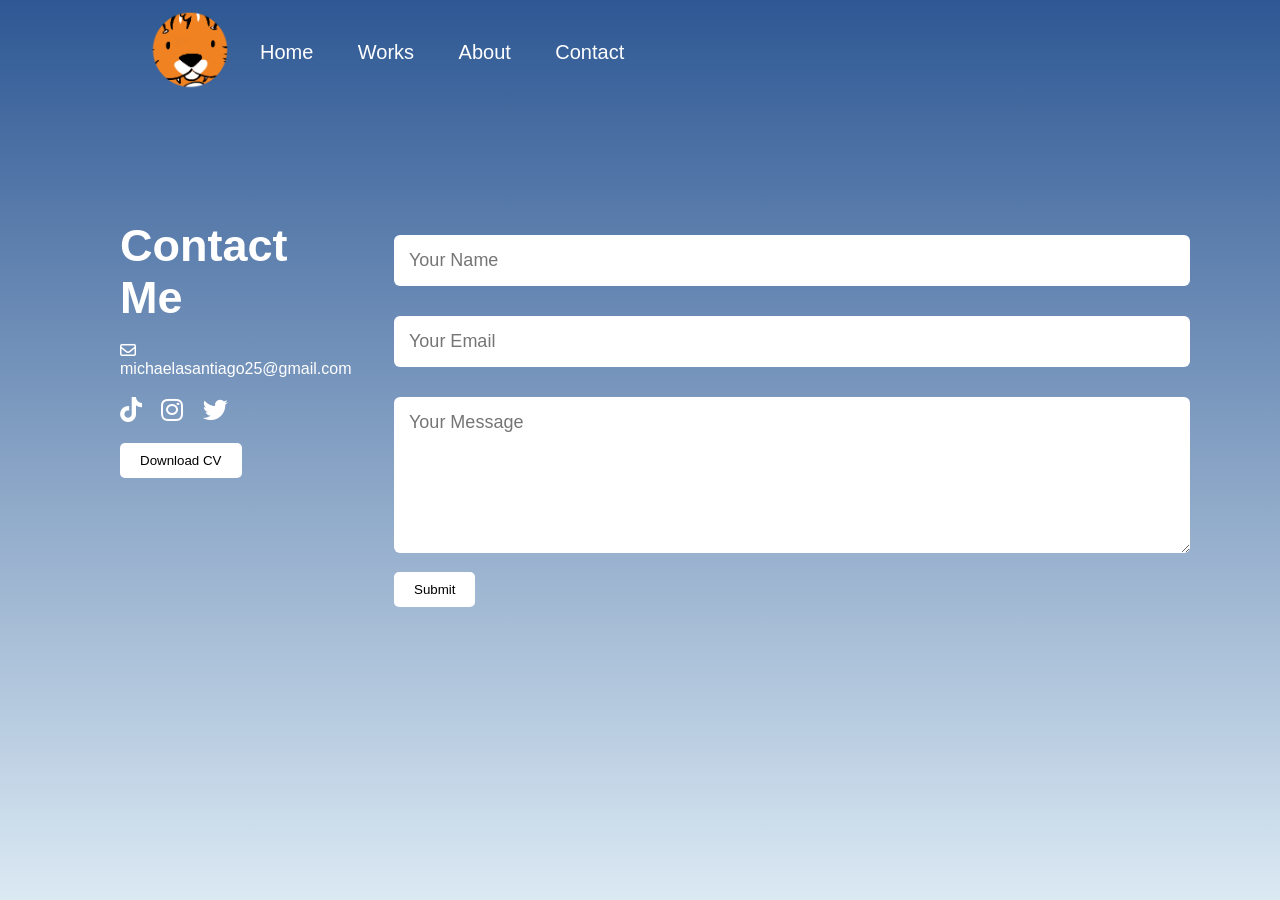
==== contact.html @ 723db595 "1st website" ====
<!DOCTYPE html>
<html lang="en">
<head>
    <meta charset="UTF-8">
    <meta name="viewport" content="width=device-width, initial-scale=1.0">
    <title>Lucidly Cloudy</title>
    <link rel="stylesheet" href="style.css">
    <link rel="stylesheet" href="https://cdnjs.cloudflare.com/ajax/libs/font-awesome/6.4.2/css/all.min.css" integrity="sha512-z3gLpd7yknf1YoNbCzqRKc4qyor8gaKU1qmn+CShxbuBusANI9QpRohGBreCFkKxLhei6S9CQXFEbbKuqLg0DA==" crossorigin="anonymous" referrerpolicy="no-referrer" />
</head>
<body>
    <!--Header-->
    <div class="headerbackgroundAbout"></div>
    <div class="headercontainerAbout">
        <div class="header">
            <nav>
                <a href="index.html"><img class="logo" src="ImageLogo.png"></a>
                <ul>
                    <li><a href="index.html">Home</a></li>
                    <li><a href="index.html#works">Works</a></li>
                    <li><a href="about.html">About</a></li>
                    <li><a href="contact.html">Contact</a></li>
                </ul>
            </nav>
        </div>
    </div>

    <!--Contact-->
        <div class="contactcontainer">
            <div class="contactrow">
                <div class="contact-left">
                    <h1 class="contactmetitle">Contact Me</h1>
                    <br>
                    <p><i class="far fa-envelope"></i> michaelasantiago25@gmail.com</p>
                    <br>
                    <div class="social-icons">
                        <a href="https://www.tiktok.com/@lucidly_cloudy"><i class="fab fa-tiktok"></i></a>
                        <a href="https://www.instagram.com/lucidly_cloudy/"><i class="fab fa-instagram"></i></a>
                        <a href="https://twitter.com/lucidly_cloudy"><i class="fab fa-twitter"></i></a>
                    </div>
                    <br>
                    <a href="SantiagoResume.pdf" download><button class="about-btn">Download CV</button></a>
                </div>
                <div class="contact-right">
                    <form name="submit-to-google-sheet">
                        <input type="text" name="Name" placeholder="Your Name" required>
                        <input type="email" name="Email" placeholder="Your Email" required>
                        <textarea name="Message" rows="6" placeholder="Your Message"></textarea>
                        <button type="submit" class="about-btn">Submit</button>
                    </form>
                    <span id="msg"></span>
                </div>
            </div>            
        </div>

        <script>
            const scriptURL = 'https://script.google.com/macros/s/AKfycbw84-altZOAwcdRcRcQWiONFBx1Z3ZX7SlaLG_FwyudDHnXnkcB0sOAN3ytgWbQBIMH/exec'
            const form = document.forms['submit-to-google-sheet']
            const msg = document.getElementById("msg")
            form.addEventListener('submit', e => {
                e.preventDefault()
                fetch(scriptURL, { method: 'POST', body: new FormData(form)})
                .then(response => {
                    msg.innerHTML = "Message sent successfully"
                    setTimeout(function(){
                        msg.innerHTML=""
                    },5000)
                    form.reset()
                })
                .catch(error => console.error('Error!', error.message))
            })

        </script>
</body>
</html>
---- style.css ----
*{
    padding: 0;
    margin: 0;
    font-family: 'Poppins', sans-serif; 
}

body {
    background-color: black;
    color: #fff;
}

/*Smooth Scrolling upon clicking 'Work'*/
html{
    scroll-behavior: smooth;
}

/*Fade In Effect*/
@keyframes fadeIn {
    0% {
      opacity: 0;
    }
    100% {
        opacity: 100%;    }
  } 

 /*For all Images*/
img {
    width: 100%;
    height: 100%;
    object-fit: cover;
    border-radius: 15px;
}


#home{
    color: none;
}

/*--Header--*/
.headerbackground{
    animation: fadeIn 5s;
    width: 100%;
    height: 100vh;
    background-image: url(ImageMagic.png);
    background-size: cover;
    background-position: center;
    position: absolute;
    background-attachment: fixed;
}

.headercontainer{
    width: 100%;
    height: 100vh;
    position: relative;
}

.header{
    animation: fadeIn 1s;
    width: 100%;
    height: 100px;
}

.logo{
    padding: 10px 10px 10px 150px;
    width: 80px;
    height: 80px;
    position: relative;
}

/*Navigation Format*/
nav{
    display: flex;
    align-items:center;
    flex-wrap: wrap;
}

nav ul li{
    display: inline-block;
    list-style: none;
    margin: 20px;
}

nav ul li a {
    color: #fff;
    text-decoration: none;
    font-size: 20px;
    position:relative;
}

nav ul li a::after{
    content: '';
    width: 0;
    height: 3px;   
    background: #F08221;
    position: absolute;
    left: 0;
    bottom: -6px;
    transition: 0.5s;
}

nav ul li a:hover::after{
    width: 100%
}

/*Header Quote*/
.headerquote {
    animation: fadeIn 3s;
    padding: 200px 0px 100px 200px;
    font-size: 60px;
    font-style:italic;  
    color: #fff;
    position: relative;
}





/*Works*/
#works{ 
    background-image: linear-gradient(#03000f, #02123a,#00356d, #0286bc, #3dd2ee, #a5f5ff);   
    width: 100%;
    height: 100hv;
    text-align: center;
    position: absolute;
}

.worksmaintitle{
    padding: 0px 50px 80px 50px;
}

/*Slideshow*/
.workscontainer{
    justify-content: center;    
    display: flex;
    flex-wrap: wrap;
    position: relative;
}

.slideshow-container {
    padding: 30px;
    position: relative;
}

.mySlides1, .mySlides2, .mySlides3, .mySlides4, .mySlides5{
    overflow: hidden;
    display: none;
    width:  500px;
    height: 281.25px;
    position: relative;
}

/*Slideshow Button*/
.prev, .next {
    cursor:pointer;
    width: auto;
    padding: 16px;
    color: black;
    font-weight: bold;
    font-size: 18px;
    transition: 0.6s ease;
    border-radius: 3px 0 0 3px;
    user-select: none;
    outline: none;
  }

.next {
    right: 0;
    border-radius: 0 3px 3px 0;
}

.prev:hover, .next:hover {
  color: #F08221;
}

/*Card Pop-up*/
.card-body{
    width:  500px;
    height: 281.25px;
    position: absolute;
    top:330px;
    right:0px;
    background: #f082218a;
    backdrop-filter: blur(5px);
    border-radius: 15px;
    transition: 0.7s;
}

.worksTitle{
   padding: 25% 0% 3% 0%;
}

.card-btn{
    color: black;
    background: white;
    padding: 10px 20px;
    border-radius: 5px;
    border: none;
    outline: none;
    font-weight: 500;
    cursor: pointer;
}

.card-btn:hover{
    color: white;
    background: rgb(73, 132, 209);
}

.mySlides1:hover .card-body{
    top: 0px;
    right: 0px;
}
.mySlides2:hover .card-body{
    top: 0px;
    right: 0px;
}
.mySlides3:hover .card-body{
    top: 0px;
    right: 0px;
}
.mySlides4:hover .card-body{
    top: 0px;
    right: 0px;
}
.mySlides5:hover .card-body{
    top: 0px;
    right: 0px;
}

.upbtn{
    color: white;
    background: #F08221;
    padding: 15px 10px;
    border-radius: 5px;
    border: none;
    outline: none;
    font-weight: 500;
    cursor: pointer;
    font-size: 20px;
    position: relative;
}

.upbtn:hover{
    color: #F08221;
    background: white;
}



/*About Me*/
.headerbackgroundAbout{
    background-image: linear-gradient(#2E5894, #5175A7, #7392BA, #96AFCD, #B8CCE0, #DBE9F3);
    background-repeat: no-repeat;
    background-size: 100%;
    width: 100%;
    height: 100vh;
    position: absolute;
}

.headercontainerAbout{ 
    width: 100%; 
    height: 100hv;
}

.aboutcontainer{
    width: 100%;
    height: 100%;
    background-position: center;
    padding: 80px 0px 0px 0px ;
    display: flex;
    flex-wrap: wrap;
    justify-content:center;
    position: relative;
}

.mypicturecontainer{
    animation: fadeIn 2s;
    background-color:'';
    width: 523px;
    height: 700px;
    object-fit: contain;
}

.aboutmecontainer{
    animation: fadeIn 5s;
    padding: 20px;
    width: 523px;
    height: 700x;
    position: relative;
}

.aboutmetitle{
    padding: 0px 50px 10px 50px;
    font-size: 45px;
}

.aboutmetext{
    padding: 0px 50px 0px 50px;
    font-size: 20px;
}

.otherinfotitle{
    padding: 0px 50px 0px 50px;
    font-size: 45px;
}

.otherinfocontainer{
    padding: 0px 50px 80px 70px;
    width: 520px;
    height: 100px;
}

.otherinfotext{
    font-size: 20px;
}





/*Contact*/
.contactcontainer{
    animation: fadeIn 2s;
    width: 100%;
    height: 100px;
}

.contactrow{
    padding: 100px;
    display: flex;
    justify-content:center;
    position: relative;
}

/*Contact Left Side*/
.contact-left{
    flex-basis: 25%;
    padding: 20px;
    width: 100px;
    height: 100px;
    position: relative;
}

.contactmetitle{
    font-size: 45px;
}

.contactleft p{
    flex-basis: 30px;
}

.contactleft p i{
    color:white;
    margin-right: 15px;
    font-size: 25px;
}

.socialicons{
    margin-top: 30px;
}

.social-icons a{
    text-decoration: none;
    font-size: 25px;
    margin-right: 15px;
    color: white;
    display: inline-block;
    transition: transform 0.5s;
}

.social-icons a:hover{
    color: #F08221;
    transform: translateY(-5px);
    
}

.about-btn{
    text-decoration: none;
    color: black;
    background: white;
    padding: 10px 20px;
    border-radius: 5px;
    border: 0;
    outline: none;
    font-weight: 500;
    cursor: pointer;
}

.about-btn:hover{
    color: white;
    background: #F08221;
}

/*Contact Right Side*/
.contact-right{
    flex-basis: -75%;
    padding: 20px;
}

.contact-right form{
    width: 100%;
}

form input, form textarea{
    width: 100%;
    border: 0;
    outline: none;
    background: white;
    padding: 15px;
    margin: 15px 0;
    color: black;
    font-size: 18px;
    border-radius: 6px;
}

#msg{
    color: white;
    margin-top: 10px;
    display: block;
}

/*Copyright*/
.copyright{
    position: absolute;
    position: relative;
    text-align: center;
    margin-top: 30px;
    margin-bottom: 10px;
}


/*Gallery*/
.gallerycontainer{
    position: relative;
    min-height: 100vh;
    background-image: linear-gradient(#2E5894, #5175A7, #7392BA, #96AFCD, #B8CCE0, #DBE9F3);
}

.galleryTitle{
    font-size: 40px;
    font-weight: 500;
    padding: 15px;
    color: white;   
    text-align: center;
    font-weight: 600;
}

.gallerycontainer .galleryimage-container{
    display: flex;
    flex-wrap: wrap;
    gap: 15px;
    justify-content: center;
    padding: 10px;
}

.gallerycontainer .galleryimage-container .galleryimage{
    height: 300px;
    width: 400px;
    border: 10px solid white;
    box-shadow: 0 5px 15px rgba(0,0,0,.1);
    overflow: hidden;
    cursor: pointer;
}

.gallerycontainer .galleryimage-container .galleryimage img{
    width: 100%;
    height: 100%;
    object-fit: cover;
    transition: .2s linear;
}

.gallerycontainer .galleryimage-container .galleryimage:hover img{
    transform: scale(1.2);
}

/*Button to Return to Works*/
.returntoWorks a{
    text-decoration: none;
}

.returntoWorks p{
    padding: 50px;
    font-size: 20px;
    color:black;
}

.returntoWorks:hover p{
    color: #F08221;
}

/*popup*/
.gallerycontainer .popup-image{
    position: fixed;
    top: 0;
    left: 0;    
    background: rgba(0,0,0,.9);
    height: 100%;
    width: 100%;
    z-index: 100;
    display: none; 
}

.gallerycontainer .popup-image span{
    position: absolute;
    top: 0;
    right: 10px;
    font-size: 40px;
    font-weight: bolder;
    color: white;
    cursor: pointer;
    z-index: 100;
}

.gallerycontainer .popup-image img{
    position: absolute;
    top: 50%;
    left: 50%;
    transform: translate(-50%, -50%);
    height: 800px;
    object-fit: contain; 
}

@media (max-width:768px) {
    .gallerycontainer .popup-image img{
        width: 95%;
    }
        
}
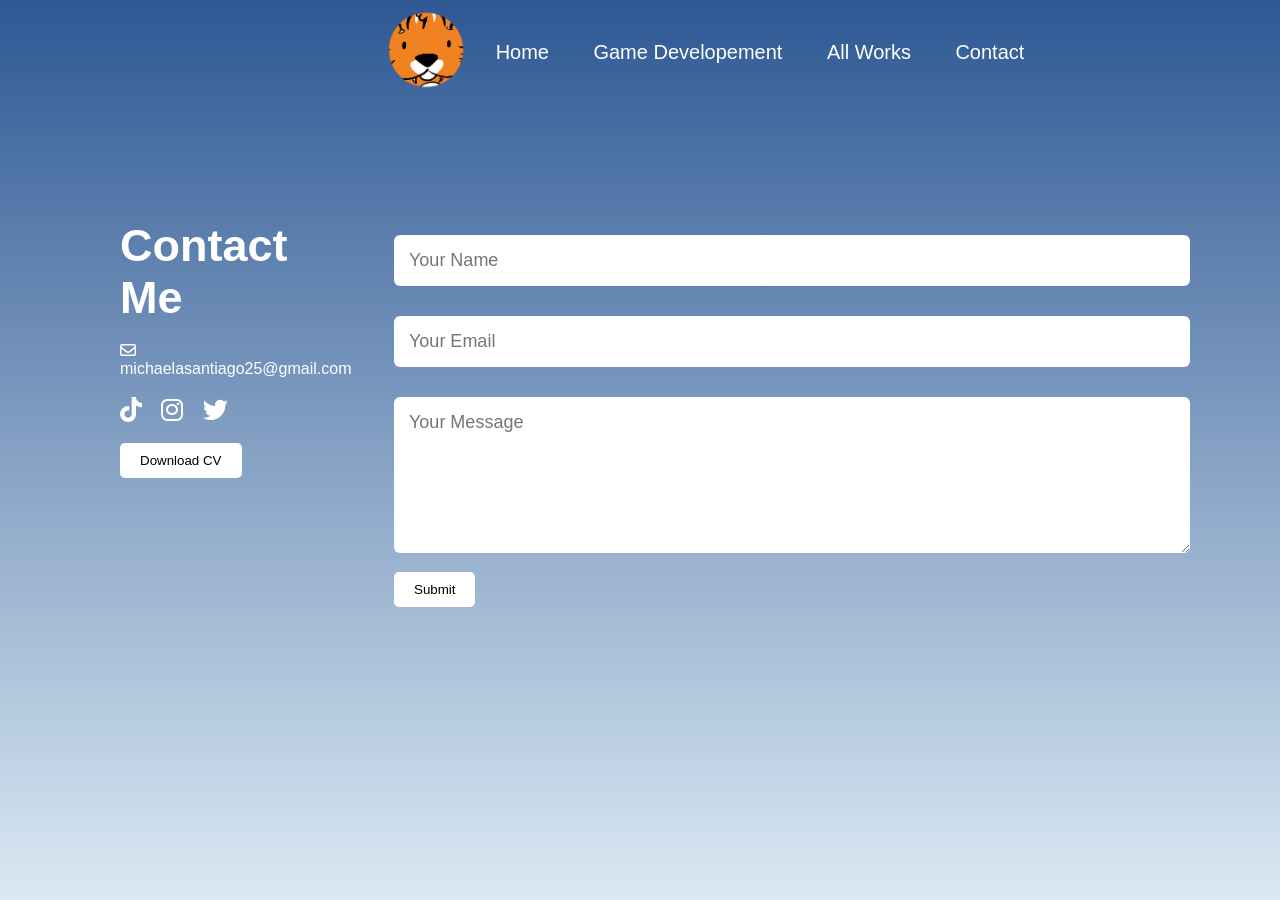
==== commit 946c2888: "Added games and assets" ====
--- a/contact.html
+++ b/contact.html
@@ -16,8 +16,8 @@
                 <a href="index.html"><img class="logo" src="ImageLogo.png"></a>
                 <ul>
                     <li><a href="index.html">Home</a></li>
-                    <li><a href="index.html#works">Works</a></li>
-                    <li><a href="about.html">About</a></li>
+                    <li><a href="gamedevelopment.html">Game Developement</a></li>
+                    <li><a href="index.html#works">All Works</a></li>
                     <li><a href="contact.html">Contact</a></li>
                 </ul>
             </nav>
@@ -38,7 +38,7 @@
                         <a href="https://twitter.com/lucidly_cloudy"><i class="fab fa-twitter"></i></a>
                     </div>
                     <br>
-                    <a href="SantiagoResume.pdf" download><button class="about-btn">Download CV</button></a>
+                    <a href="2026_MVRSantiago_Resume.pdf" download><button class="about-btn">Download CV</button></a>
                 </div>
                 <div class="contact-right">
                     <form name="submit-to-google-sheet">
--- a/style.css
+++ b/style.css
@@ -71,6 +71,7 @@
 nav{
     display: flex;
     align-items:center;
+    justify-content: center;
     flex-wrap: wrap;
 }
 
@@ -103,20 +104,55 @@
 }
 
 /*Header Quote*/
+.headerquotecontainer{
+    padding: 200px;
+}
+
 .headerquote {
     animation: fadeIn 3s;
-    padding: 200px 0px 100px 200px;
+    padding: 0px 0px 50px 0px;
     font-size: 60px;
     font-style:italic;  
     color: #fff;
     position: relative;
 }
+.portfolio-btn{
+    color: white;
+    background: #F08221;
+    padding: 20px 30px;
+    border-radius: 5px;
+    border: none;
+    outline: none;
+    font-weight: 700;
+    cursor: pointer;
+    font-size: 30px;
+}
+
+.portfolio-btn:hover{
+    color: black;
+    background: white;
+}
 
 
 
 
 
 /*Works*/
+
+.workintroduction {
+    display: flex;
+    flex-direction: column;
+    align-items: center;
+    padding: 20px;
+}
+
+.workintroduction h2 {
+    max-width: 900px;
+    text-align: center;
+    line-height: 1.8;
+    color: #ddd; /* optional softer text */
+}
+
 #works{ 
     background-image: linear-gradient(#03000f, #02123a,#00356d, #0286bc, #3dd2ee, #a5f5ff);   
     width: 100%;
@@ -126,7 +162,8 @@
 }
 
 .worksmaintitle{
-    padding: 0px 50px 80px 50px;
+    padding: 100px 50px 50px 50px;
+    font-size: 45px;
 }
 
 /*Slideshow*/
@@ -142,7 +179,7 @@
     position: relative;
 }
 
-.mySlides1, .mySlides2, .mySlides3, .mySlides4, .mySlides5{
+.mySlides1, .mySlides2, .mySlides3, .mySlides4, .mySlides5, .mySlides6{
     overflow: hidden;
     display: none;
     width:  500px;
@@ -226,7 +263,10 @@
     top: 0px;
     right: 0px;
 }
-
+.mySlides6:hover .card-body{
+    top: 0px;
+    right: 0px;
+}
 .upbtn{
     color: white;
     background: #F08221;
@@ -297,6 +337,7 @@
 .aboutmetext{
     padding: 0px 50px 0px 50px;
     font-size: 20px;
+    text-align: justify;
 }
 
 .otherinfotitle{
@@ -433,7 +474,7 @@
 .gallerycontainer{
     position: relative;
     min-height: 100vh;
-    background-image: linear-gradient(#2E5894, #5175A7, #7392BA, #96AFCD, #B8CCE0, #DBE9F3);
+    background-image: linear-gradient(#2E5894, #5175A7, #7392BA); */
 }
 
 .galleryTitle{
@@ -456,7 +497,6 @@
 .gallerycontainer .galleryimage-container .galleryimage{
     height: 300px;
     width: 400px;
-    border: 10px solid white;
     box-shadow: 0 5px 15px rgba(0,0,0,.1);
     overflow: hidden;
     cursor: pointer;
@@ -525,4 +565,91 @@
         width: 95%;
     }
         
+}
+
+
+
+/*games*/
+.gameinformation {
+    display: flex;
+    justify-content: space-between;
+    align-items: flex-start;
+    padding: 0 8%;
+}
+
+.gameplaycarousel {
+    position: relative;
+    max-width: 650px;
+    margin: auto;
+    overflow: hidden;
+}
+
+/* MAIN CAROUSEL */
+.carousel-track {
+    display: flex;
+    transition: transform 0.4s ease;
+    will-change: transform;
+}
+
+.carousel-track img {
+    flex: 0 0 100%;
+    width: 100%;
+    height: 100%;
+    object-fit: contain;
+}
+
+/* BUTTONS */
+.carousel-btn {
+    position: absolute;
+    top: 40%;
+    transform: translateY(-50%);
+    background: rgba(0,0,0,0.5);
+    color: white;
+    border: none;
+    font-size: 24px;
+    cursor: pointer;
+    padding: 10px;
+    z-index: 2;
+}
+
+.carousel-btn.left { left: 10px; }
+.carousel-btn.right { right: 10px; }
+
+/* THUMBNAILS */
+.carousel-thumbs {
+    display: flex;
+    gap: 8px;
+    margin-top: 10px;
+
+    overflow-x: auto;
+    scroll-behavior: smooth;
+
+    padding: 5px;
+}
+
+.carousel-thumbs img {
+    width: 80px;
+    height: 50px;
+    object-fit: cover;
+
+    cursor: pointer;
+    opacity: 0.5;
+    border-radius: 6px;
+
+    flex: 0 0 auto;
+    transition: 0.2s;
+}
+
+.carousel-thumbs img:hover {
+    opacity: 1;
+    transform: scale(1.05);
+}
+
+.carousel-thumbs img.active {
+    opacity: 1;
+    outline: 2px solid white;
+}
+
+.aboutthegame-container {
+    width: 45%;
 }
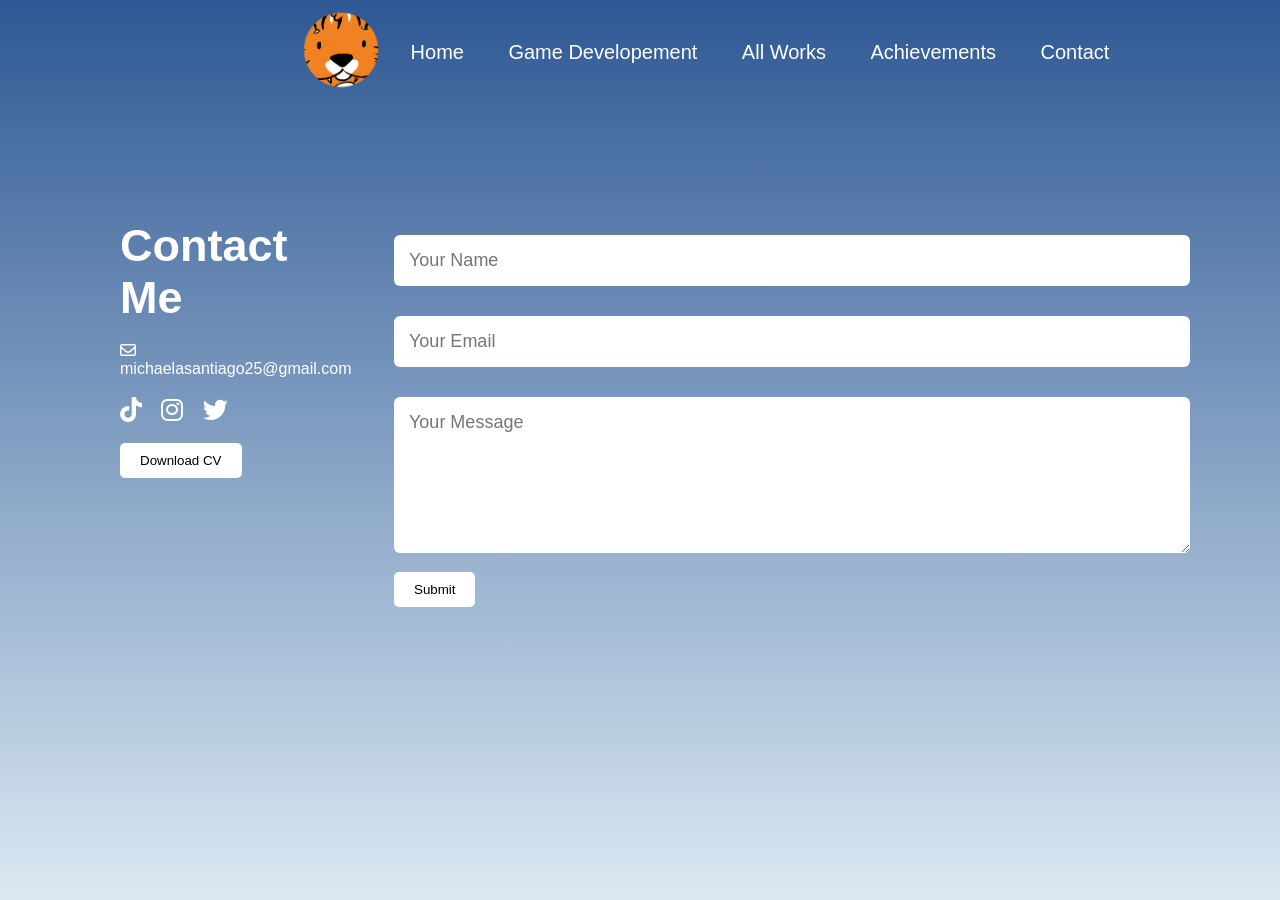
==== commit 326432b2: "Added achievements" ====
--- a/contact.html
+++ b/contact.html
@@ -18,6 +18,7 @@
                     <li><a href="index.html">Home</a></li>
                     <li><a href="gamedevelopment.html">Game Developement</a></li>
                     <li><a href="index.html#works">All Works</a></li>
+                    <li><a href="achievements.html">Achievements</a></li>
                     <li><a href="contact.html">Contact</a></li>
                 </ul>
             </nav>
--- a/style.css
+++ b/style.css
@@ -491,7 +491,7 @@
     flex-wrap: wrap;
     gap: 15px;
     justify-content: center;
-    padding: 10px;
+    padding: 50px;
 }
 
 .gallerycontainer .galleryimage-container .galleryimage{
